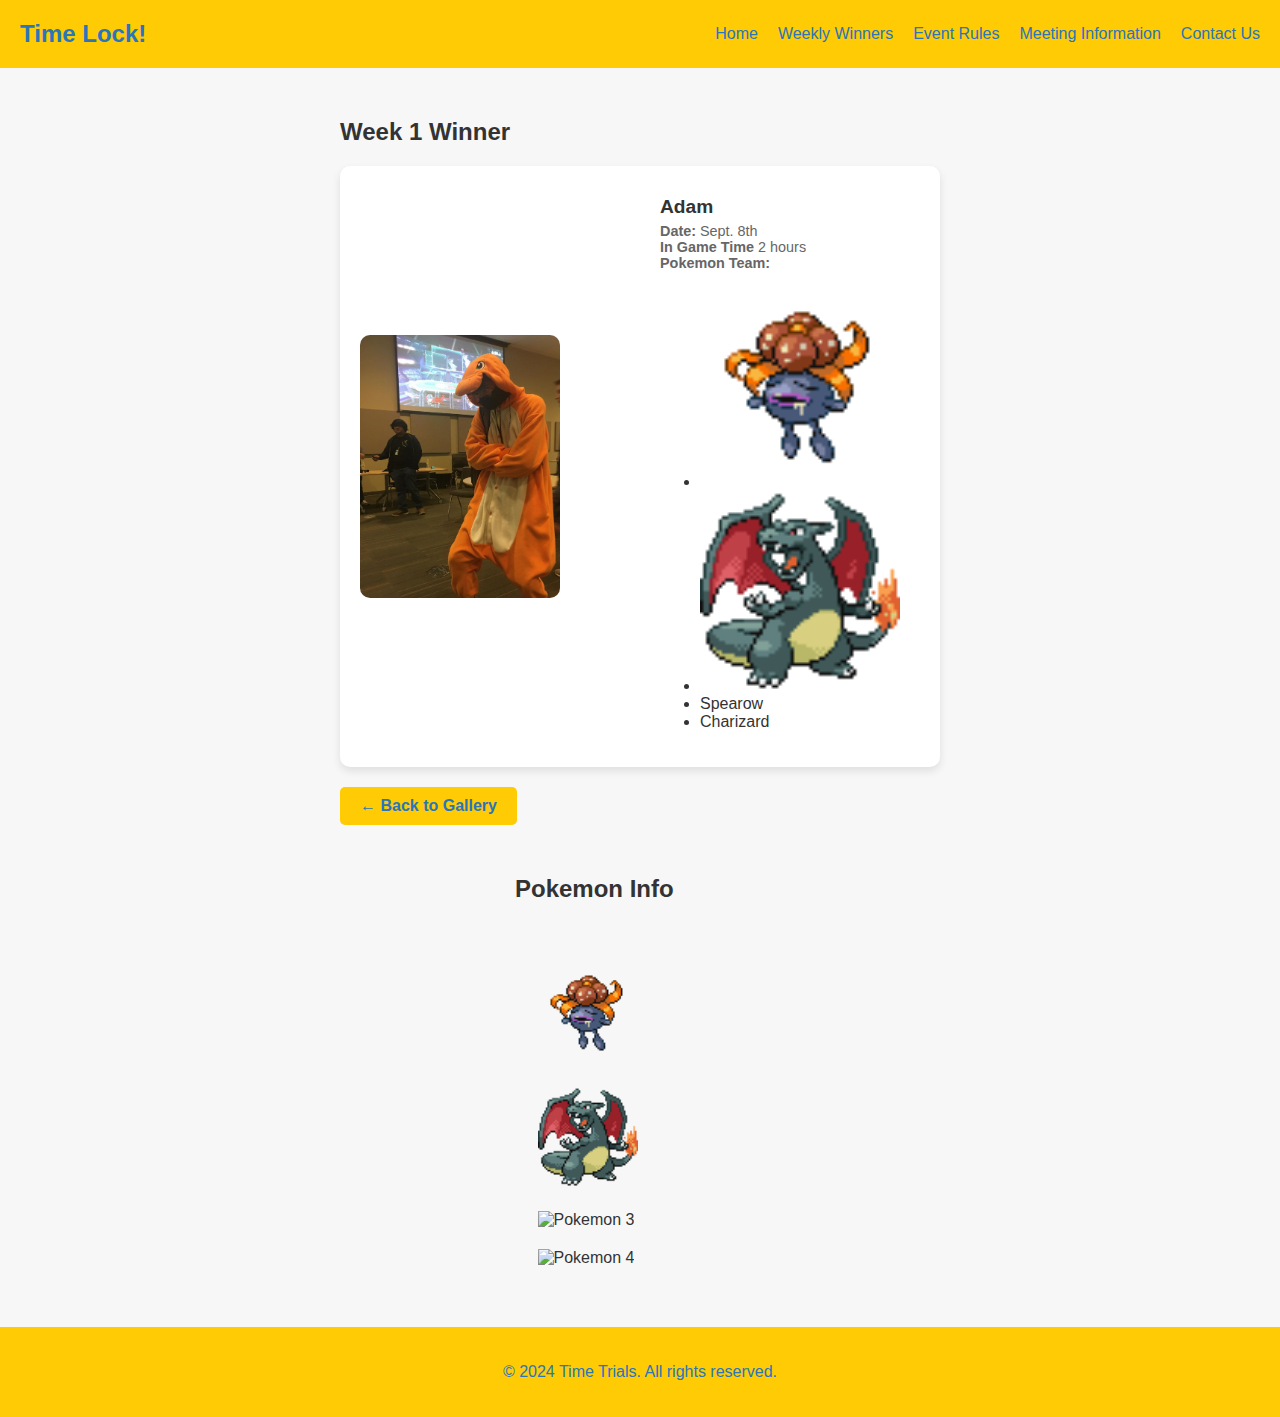
==== pokemon-details/pikachu.html @ 79ce1eca "Update pikachu.html" ====
<!DOCTYPE html>
<html lang="en">
<head>
    <meta charset="UTF-8">
    <meta name="viewport" content="width=device-width, initial-scale=1.0">
    <title>Pikachu - Pokémon Details</title>
    <link rel="stylesheet" href="../styles.css">
</head>
<body>
    <header>
        <div class="logo">Time Lock!</div>
        <nav>
            <ul>
                <li><a href="../index.html#home">Home</a></li>
                <li><a href="../index.html#gallery">Weekly Winners</a></li>
                <li><a href="../index.html#rules">Event Rules</a></li>
                <li><a href="../index.html#meeting">Meeting Information</a></li>
                <li><a href="../index.html#contact">Contact Us</a></li>
            </ul>
        </nav>
    </header>

    <section class="winnerinfo-container">
        <h2>Week 1 Winner</h2>
        <div class="pokemon-detail">
            <img src="../Week1Winner.png" alt="Pikachu">
            <div class="pokemon-info">
                <h3>Adam</h3>
                <p><strong>Date:</strong> Sept. 8th</p>
                <p><strong>In Game Time</strong> 2 hours</p>
                <p><strong> Pokemon Team:</strong></p>
                <ul>
                    <li><img src="../icons/spr_frlg_044.png" alt="Pokemon 1"></li>
                    <li><img src="../icons/spr_frlg-S_006.png" alt="Pokemon 1"></li>
                    <li>Spearow</li>
                    <li>Charizard</li>
                </ul>
            </div>
        </div>
        <a href="../index.html#gallery" class="back-link">← Back to Gallery</a>
    </section>

    <section class="team-container">
        <h2>Pokemon Info</h2>
        <div class="team-container">
    <img src="../icons/spr_frlg_044.png" alt="Pokemon 1">
    <img src="../icons/spr_frlg-S_006.png" alt="Pokemon 1">
    <img src="images/pokemon3.png" alt="Pokemon 3">
    <img src="images/pokemon4.png" alt="Pokemon 4">
    
</div>

    </section>
    
    <footer>
        <p>&copy; 2024 Time Trials. All rights reserved.</p>
        <div class="social-media">
            
        </div>
    </footer>
</body>
</html>
---- styles.css ----
body {
    font-family: 'Verdana', sans-serif;
    margin: 0;
    padding: 0;
    background-color: #f7f7f7;
    color: #333;
    overflow-x: hidden; 
}

header {
    background-color: #ffcb05;
    color: #2a75bb;
    padding: 20px;
    position: sticky;
    top: 0;
    display: flex;
    justify-content: space-between;
    align-items: center;
    z-index: 1000;
    overflow: hidden; /* Prevent horizontal scrolling */
}

header .logo {
    font-size: 24px;
    font-weight: bold;
}

header nav ul {
    list-style: none;
    display: flex;
    margin: 0;
    padding: 0;
}

header nav ul li {
    margin-left: 20px;
}

header nav ul li a {
    text-decoration: none;
    color: #2a75bb;
    transition: color 0.3s ease;
}

header nav ul li a:hover {
    color: #333;
}

#hero {
    position: relative;
    height: 100vh;
    display: flex;
    align-items: center;
    justify-content: center;
    text-align: center;
    color: white;
    overflow: hidden; /* Ensures that the video covers the entire background */
}

#heroVideo {
    position: absolute;
    top: 0;
    left: 0;
    width: 100%;
    height: 100%;
    object-fit: cover;
    z-index: -1; /* Sends the video behind the content */
}

#hero::before {
    content: '';
    position: absolute;
    top: 0;
    left: 0;
    width: 100%;
    height: 100%;
    background-color: rgba(0, 0, 0, 0.5);
    z-index: 0;
}

#hero .hero-content {
    z-index: 1;
    max-width: 90%; /* Ensure content does not overflow */
}

.cta {
    display: inline-block;
    margin-top: 20px;
    padding: 10px 20px;
    background-color: #ffcb05;
    color: #2a75bb;
    text-decoration: none;
    font-weight: bold;
    border-radius: 5px;
    transition: background-color 0.3s ease;
}

.cta:hover {
    background-color: #2a75bb;
    color: white;
}

.container {
    width: 90%;
    max-width: 1200px;
    margin: 50px auto;
    box-sizing: border-box; /* Include padding and border in element's total width and height */
}

.winnerinfo-container {
    width: 90%;
    max-width: 600px;
    margin: 50px auto;
    box-sizing: border-box; /* Include padding and border in element's total width and height */
    /* Add any other custom styles you want */
}

.pokemoninfo-container {
    width: 90%;
    max-width: 250px;
    margin: 50px auto;
    box-sizing: border-box; /* Include padding and border in element's total width and height */
    /* Add any other custom styles you want */
}

.team-container {
    width: 90%;
    max-width: 250px;
    margin: 50px auto;
    box-sizing: border-box; /* Include padding and border in element's total width and height */
    /* Add any other custom styles you want */
}

.team-container img {
    width: 100px;
    height: auto;
    margin: 10px;
    transition: transform 0.3s ease;
    cursor: pointer; /* Adds a pointer cursor for hover interactivity */
}

.team-container img:hover {
    transform: scale(1.1); /* Adds a hover effect */
}


#gallery .gallery-grid {
    display: grid;
    grid-template-columns: repeat(auto-fill, minmax(200px, 1fr));
    gap: 20px;
}

.pokemon-card {
    background-color: #fff;
    border-radius: 10px;
    padding: 15px;
    text-align: center;
    box-shadow: 0 4px 8px rgba(0, 0, 0, 0.1);
    transition: transform 0.3s ease;
}

.pokemon-card:hover {
    transform: scale(1.05);
}

.pokemon-card img {
    width: 150px;  /* Fixed width */
    height: 150px; /* Fixed height */
    object-fit: cover; /* Ensures the image fits within the box, keeping its aspect ratio */
    border-radius: 10px;
    margin-bottom: 10px;
}

.pokemon-info h3 {
    margin: 10px 0 5px;
    font-size: 1.2rem;
    color: #333;
}

.pokemon-info p {
    margin: 0;
    font-size: 0.9rem;
    color: #666;
}

#rules .rules-content {
    text-align: left;
    background-color: #fff;
    padding: 20px;
    border-radius: 10px;
    box-shadow: 0 4px 8px rgba(0, 0, 0, 0.1);
}

#rules ul {
    list-style-type: disc;
    margin-left: 20px;
}

#meeting .meeting-content {
    text-align: left;
    background-color: #fff;
    padding: 20px;
    border-radius: 10px;
    box-shadow: 0 4px 8px rgba(0, 0, 0, 0.1);
}

#meeting ul {
    list-style-type: disc;
    margin-left: 20px;
}

footer {
    background-color: #ffcb05;
    color: #2a75bb;
    text-align: center;
    padding: 20px;
}

footer .social-media {
    margin-top: 10px;
}

footer .social-media a {
    color: #2a75bb;
    text-decoration: none;
    margin: 0 10px;
    transition: color 0.3s ease;
}

footer .social-media a:hover {
    color: white;
}
.pokemon-detail {
    display: flex;
    align-items: center;
    justify-content: space-between;
    background-color: #fff;
    padding: 20px;
    border-radius: 10px;
    box-shadow: 0 4px 8px rgba(0, 0, 0, 0.1);
}

.pokemon-detail img {
    width: 200px;
    height: auto;
    margin-right: 20px;
    border-radius: 10px;
}

.pokemon-info {
    max-width: 600px;
}


.back-link {
    display: inline-block;
    margin-top: 20px;
    padding: 10px 20px;
    background-color: #ffcb05;
    color: #2a75bb;
    text-decoration: none;
    font-weight: bold;
    border-radius: 5px;
    transition: background-color 0.3s ease;
}

.back-link:hover {
    background-color: #2a75bb;
    color: white;
}
/* Mobile responsiveness */
@media (max-width: 768px) {
    header {
        flex-direction: column; /* Stack elements vertically on small screens */
        align-items: flex-start; /* Align items to the left on small screens */
        padding: 10px; /* Adjust padding for smaller screens */
    }

    header .logo {
        margin-bottom: 10px; /* Space between logo and nav on small screens */
    }

    header nav {
        width: 100%;
    }

    header nav ul {
        flex-direction: column; /* Stack nav items vertically */
        display: none; /* Hide the menu by default */
    }

    header nav.active ul {
        display: flex; /* Show the menu when active */
    }

    header .nav-toggle {
        display: block; /* Show the toggle button */
        background: none;
        border: none;
        font-size: 24px;
        cursor: pointer;
        color: #2a75bb;
        margin-top: 10px;
    }

    header nav ul li {
        margin: 10px 0; /* Space between menu items on small screens */
    }
}
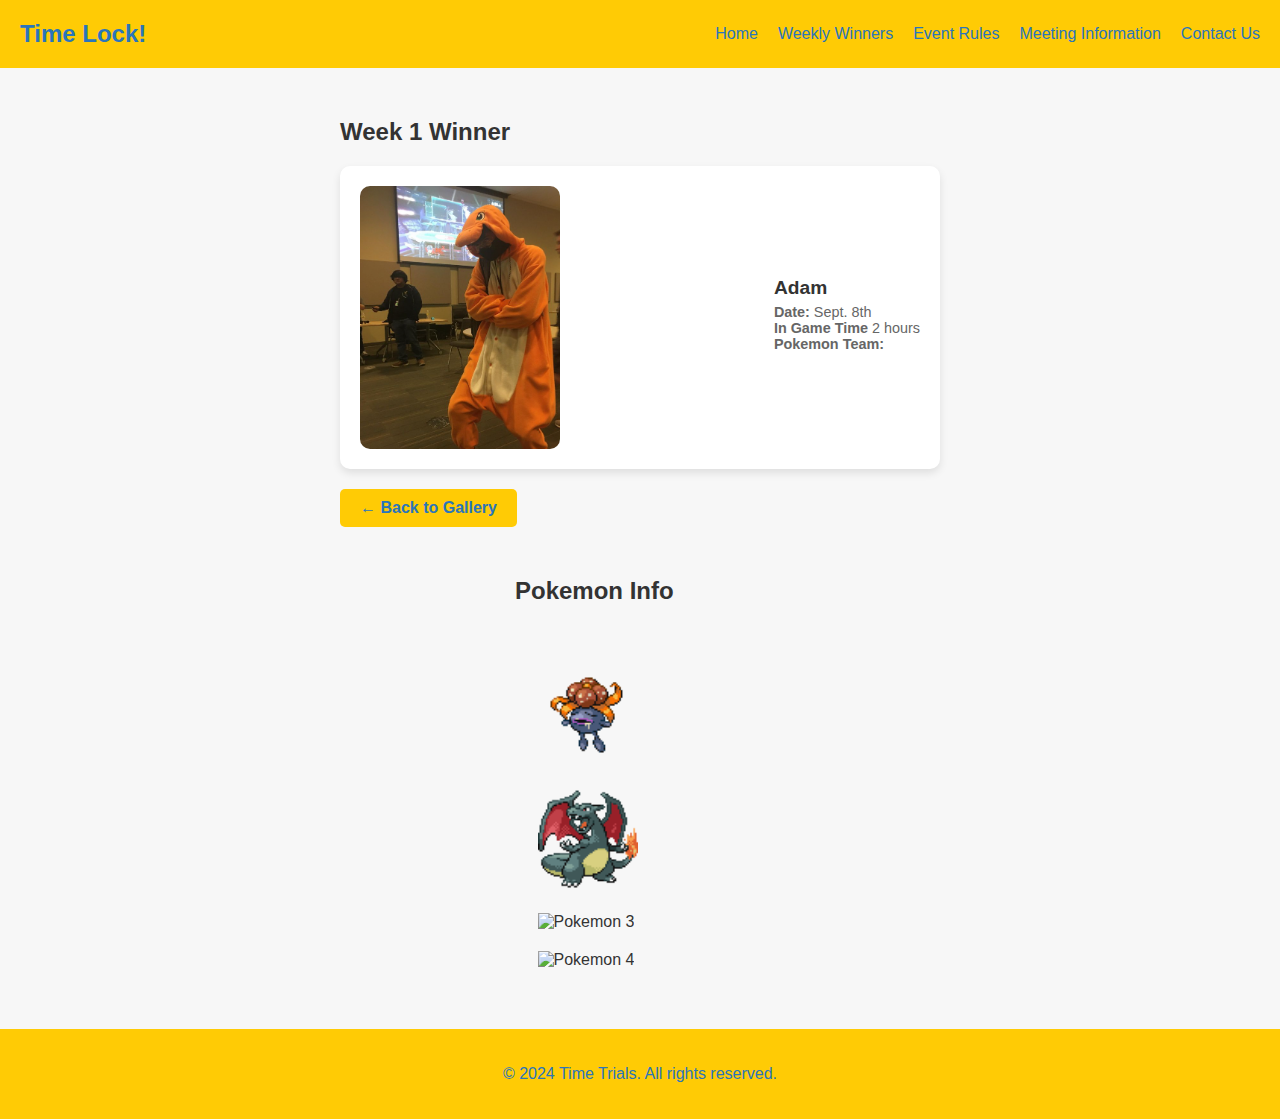
==== commit b694cd9e: "Update pikachu.html" ====
--- a/pokemon-details/pikachu.html
+++ b/pokemon-details/pikachu.html
@@ -30,10 +30,9 @@
                 <p><strong>In Game Time</strong> 2 hours</p>
                 <p><strong> Pokemon Team:</strong></p>
                 <ul>
-                    <li><img src="../icons/spr_frlg_044.png" alt="Pokemon 1"></li>
-                    <li><img src="../icons/spr_frlg-S_006.png" alt="Pokemon 1"></li>
-                    <li>Spearow</li>
-                    <li>Charizard</li>
+
+
+                    
                 </ul>
             </div>
         </div>
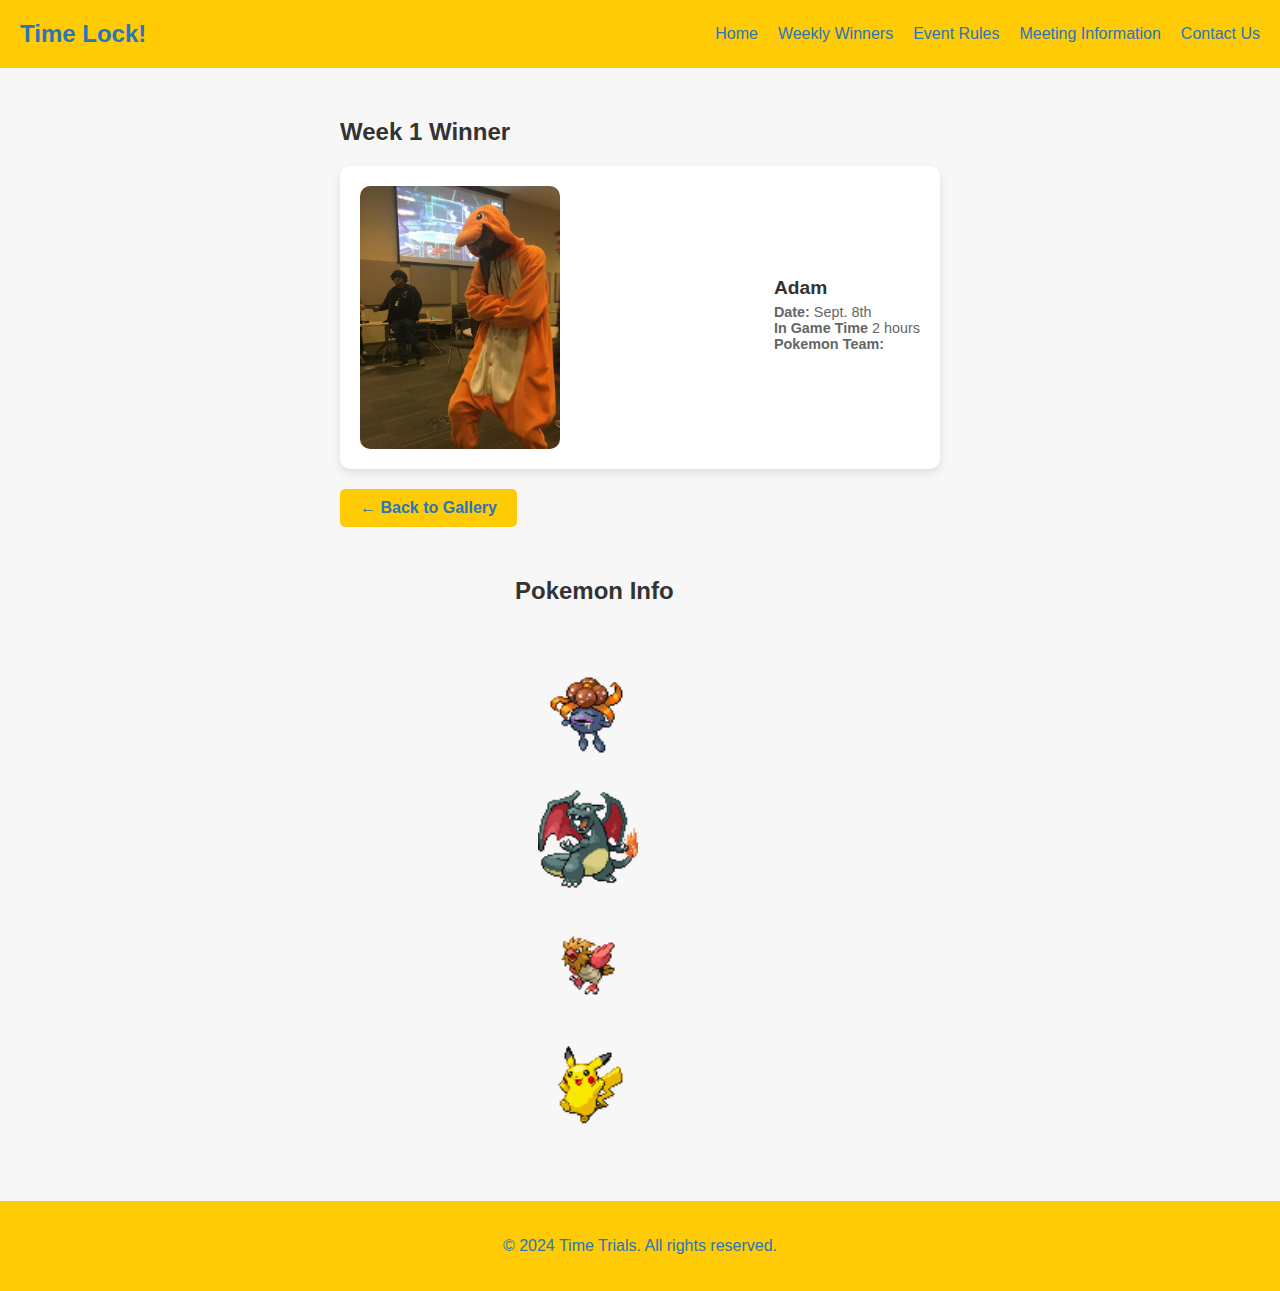
==== commit 14e934ad: "Update pikachu.html" ====
--- a/pokemon-details/pikachu.html
+++ b/pokemon-details/pikachu.html
@@ -44,8 +44,8 @@
         <div class="team-container">
     <img src="../icons/spr_frlg_044.png" alt="Pokemon 1">
     <img src="../icons/spr_frlg-S_006.png" alt="Pokemon 1">
-    <img src="images/pokemon3.png" alt="Pokemon 3">
-    <img src="images/pokemon4.png" alt="Pokemon 4">
+    <img src="../icons/spr_frlg_021.png" alt="Pokemon 1">
+    <img src="../icons/spr_frlg_025.png" alt="Pokemon 1">
     
 </div>
 
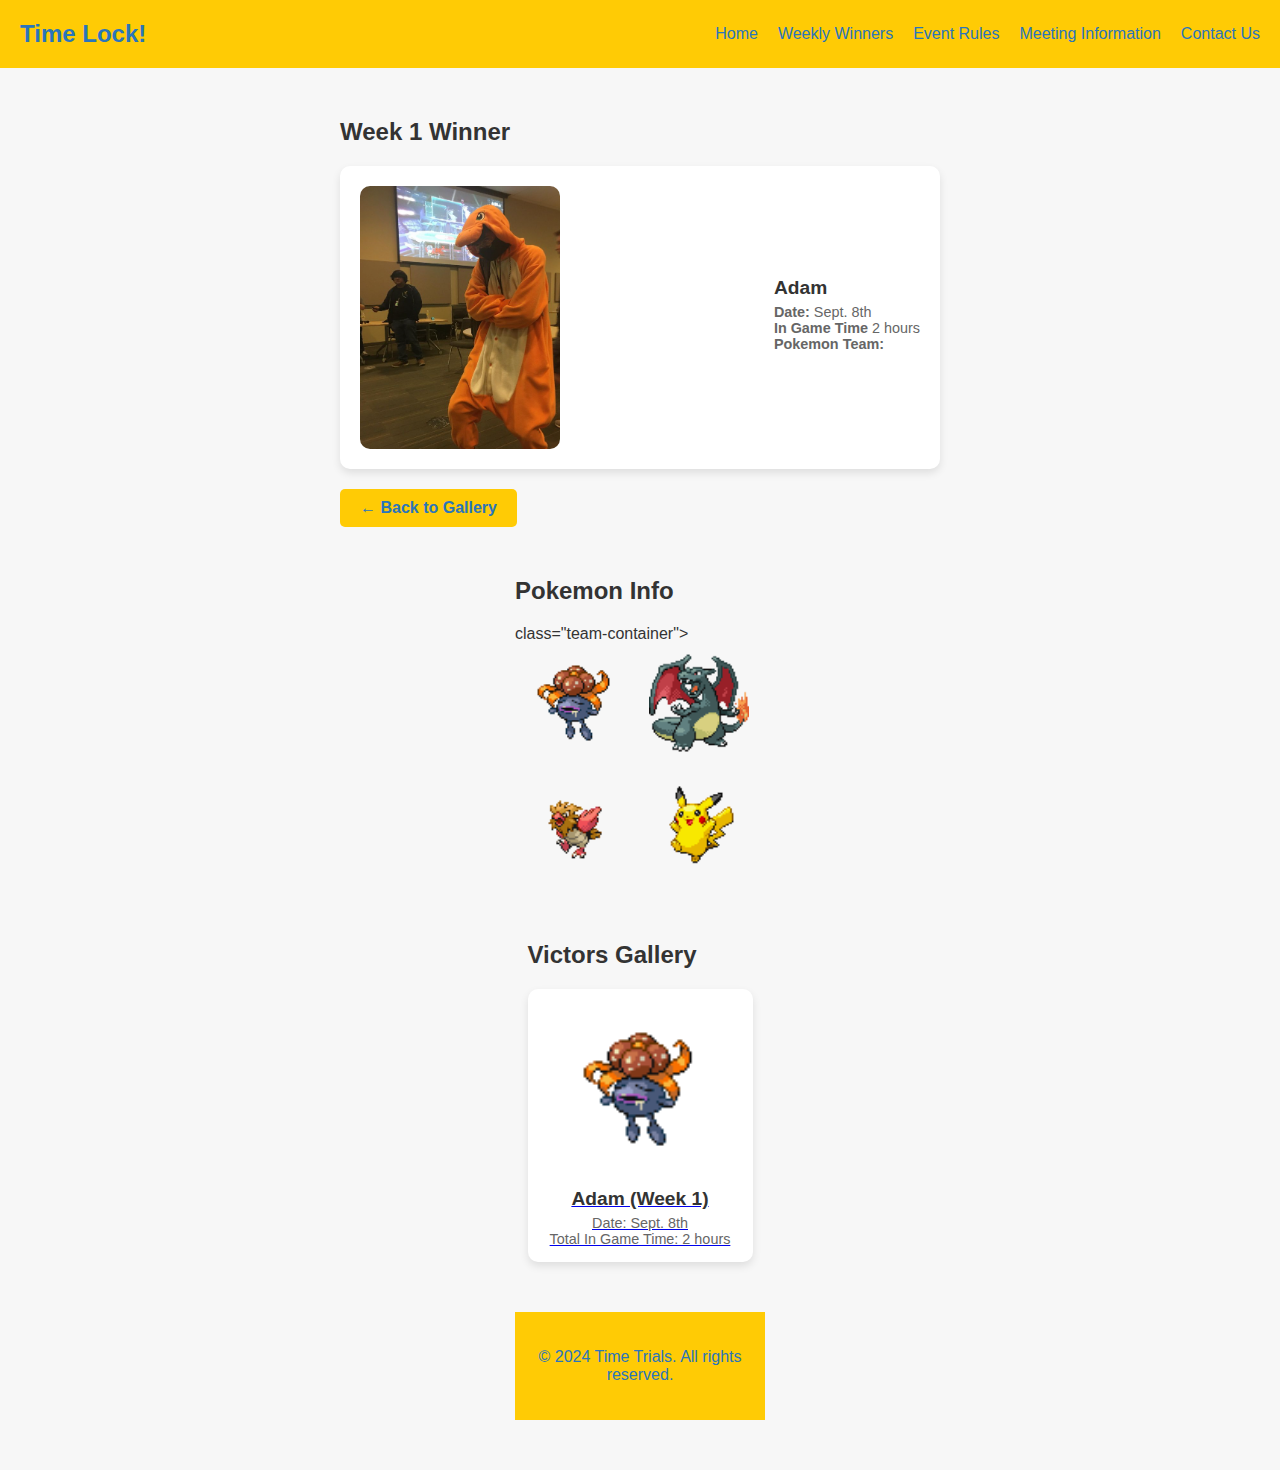
==== commit 46c25560: "Update pikachu.html" ====
--- a/pokemon-details/pikachu.html
+++ b/pokemon-details/pikachu.html
@@ -41,13 +41,27 @@
 
     <section class="team-container">
         <h2>Pokemon Info</h2>
-        <div class="team-container">
+        <div> class="team-container">
     <img src="../icons/spr_frlg_044.png" alt="Pokemon 1">
     <img src="../icons/spr_frlg-S_006.png" alt="Pokemon 1">
     <img src="../icons/spr_frlg_021.png" alt="Pokemon 1">
     <img src="../icons/spr_frlg_025.png" alt="Pokemon 1">
     
 </div>
+        <section id="gallery" class="container">
+        <h2>Victors Gallery</h2>
+        <div class="gallery-grid">
+            <!-- Pokémon Card Example -->
+            <div class="pokemon-card">
+                <a href="pokemon-details/pikachu.html">
+                    <img src="../icons/spr_frlg_044.png" alt="Pokemon 1">
+                    <div class="pokemon-info">
+                        <h3>Adam (Week 1)</h3>
+                        <p>Date: Sept. 8th</p>
+                        <p> Total In Game Time: 2 hours</p>
+                    </div>
+                </a>
+            </div>
 
     </section>
     
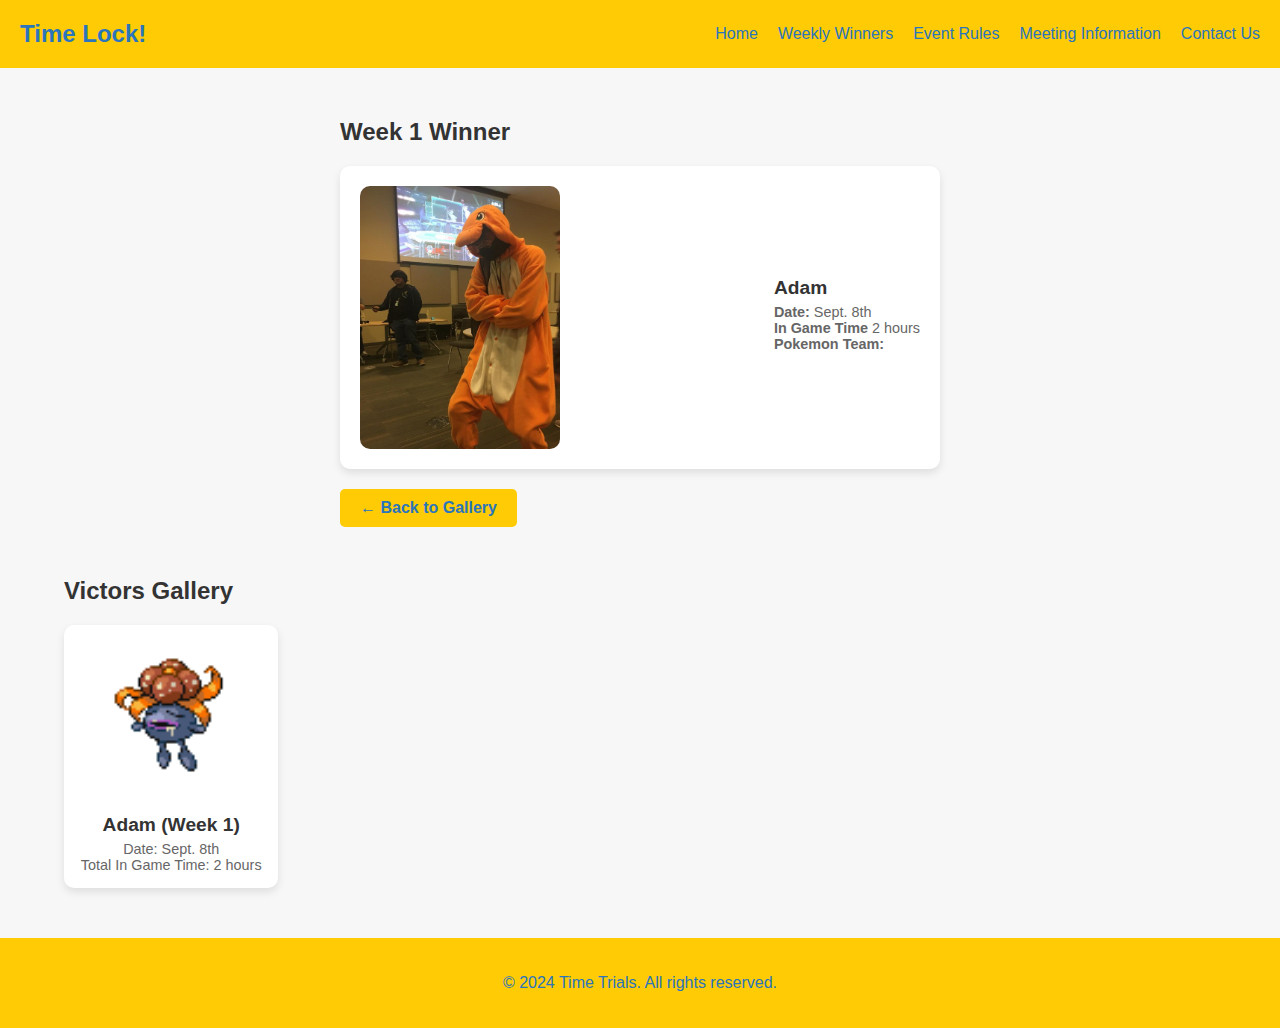
==== commit 21812c56: "Update pikachu.html" ====
--- a/pokemon-details/pikachu.html
+++ b/pokemon-details/pikachu.html
@@ -39,21 +39,11 @@
         <a href="../index.html#gallery" class="back-link">← Back to Gallery</a>
     </section>
 
-    <section class="team-container">
-        <h2>Pokemon Info</h2>
-        <div> class="team-container">
-    <img src="../icons/spr_frlg_044.png" alt="Pokemon 1">
-    <img src="../icons/spr_frlg-S_006.png" alt="Pokemon 1">
-    <img src="../icons/spr_frlg_021.png" alt="Pokemon 1">
-    <img src="../icons/spr_frlg_025.png" alt="Pokemon 1">
-    
-</div>
         <section id="gallery" class="container">
         <h2>Victors Gallery</h2>
         <div class="gallery-grid">
             <!-- Pokémon Card Example -->
             <div class="pokemon-card">
-                <a href="pokemon-details/pikachu.html">
                     <img src="../icons/spr_frlg_044.png" alt="Pokemon 1">
                     <div class="pokemon-info">
                         <h3>Adam (Week 1)</h3>
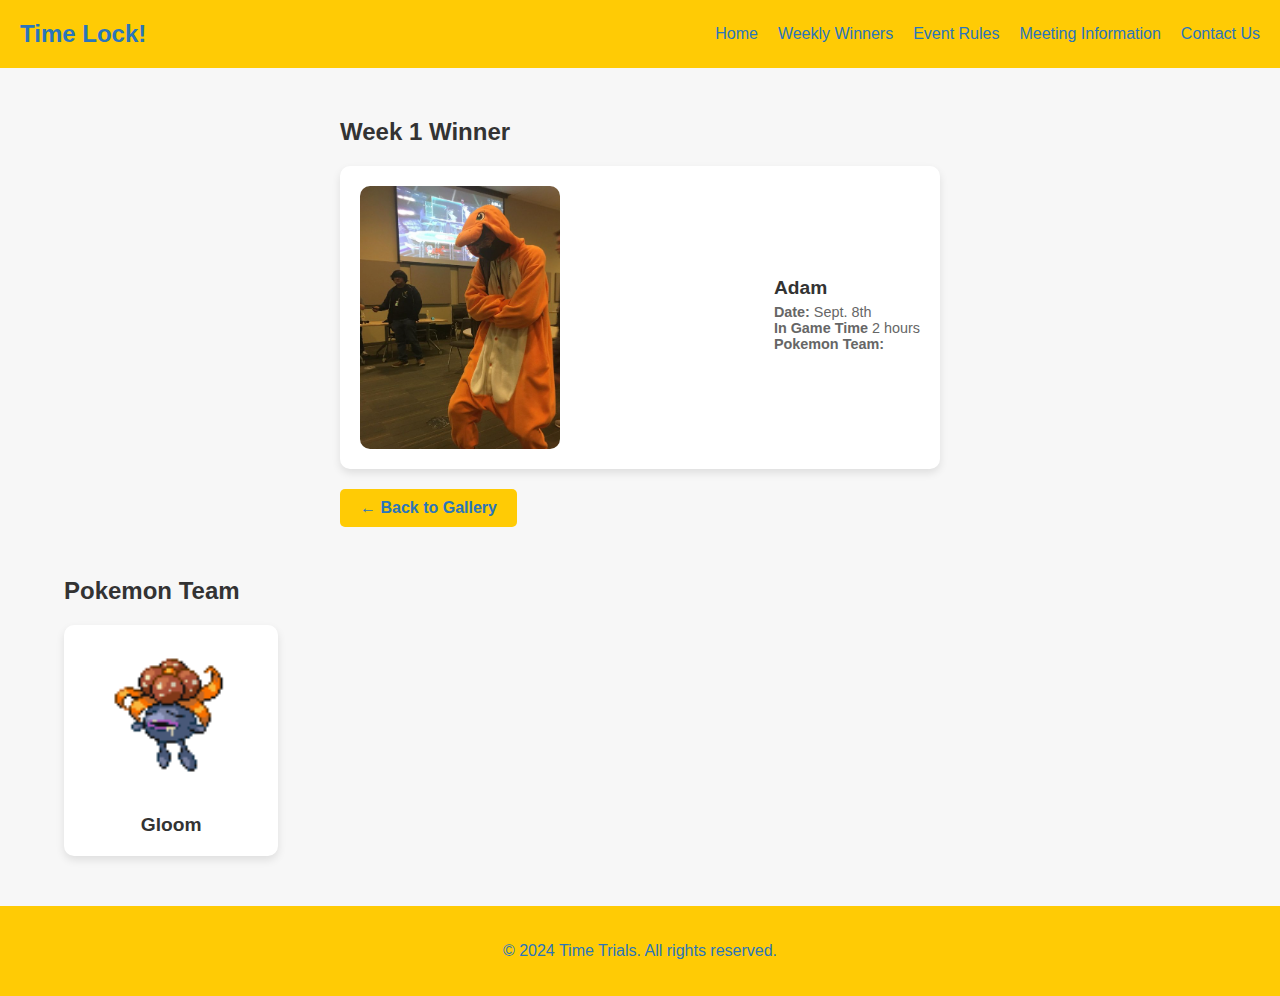
==== commit 7726fb36: "Update pikachu.html" ====
--- a/pokemon-details/pikachu.html
+++ b/pokemon-details/pikachu.html
@@ -40,15 +40,14 @@
     </section>
 
         <section id="gallery" class="container">
-        <h2>Victors Gallery</h2>
+        <h2>Pokemon Team</h2>
         <div class="gallery-grid">
             <!-- Pokémon Card Example -->
             <div class="pokemon-card">
                     <img src="../icons/spr_frlg_044.png" alt="Pokemon 1">
                     <div class="pokemon-info">
-                        <h3>Adam (Week 1)</h3>
-                        <p>Date: Sept. 8th</p>
-                        <p> Total In Game Time: 2 hours</p>
+                        <h3>Gloom</h3>
+                    
                     </div>
                 </a>
             </div>
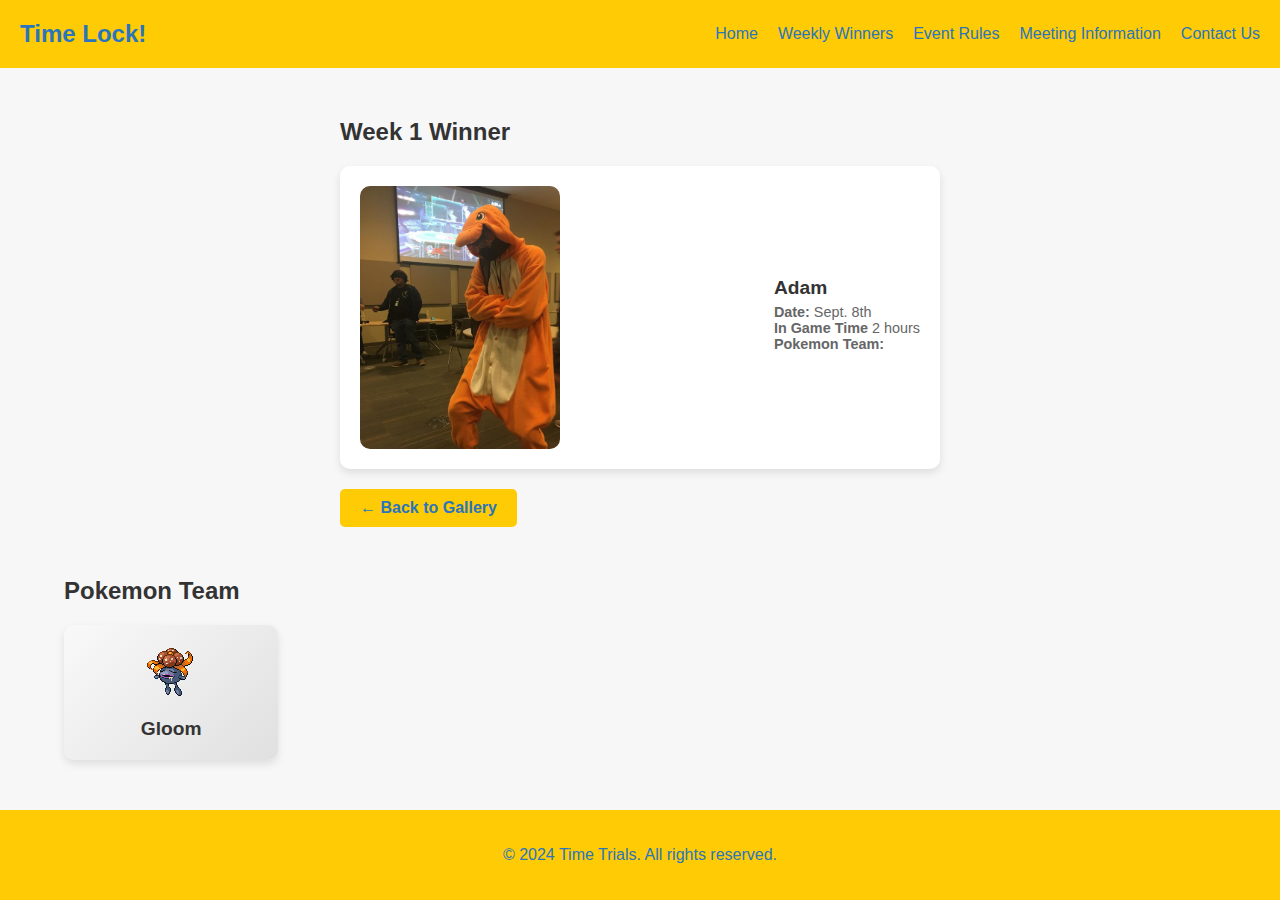
==== commit e97f0249: "Update pikachu.html" ====
--- a/pokemon-details/pikachu.html
+++ b/pokemon-details/pikachu.html
@@ -43,7 +43,7 @@
         <h2>Pokemon Team</h2>
         <div class="gallery-grid">
             <!-- Pokémon Card Example -->
-            <div class="pokemon-card">
+            <div class="pokemon-card-GRPS">
                     <img src="../icons/spr_frlg_044.png" alt="Pokemon 1">
                     <div class="pokemon-info">
                         <h3>Gloom</h3>
--- a/styles.css
+++ b/styles.css
@@ -159,6 +159,15 @@
     transition: transform 0.3s ease;
 }
 
+.pokemon-card-GRPS {
+    background: linear-gradient(135deg, #f9f9f9, #e0e0e0);
+    border-radius: 10px;
+    padding: 15px;
+    text-align: center;
+    box-shadow: 0 4px 8px rgba(0, 0, 0, 0.1);
+    transition: transform 0.3s ease;
+}
+
 .pokemon-card:hover {
     transform: scale(1.05);
 }
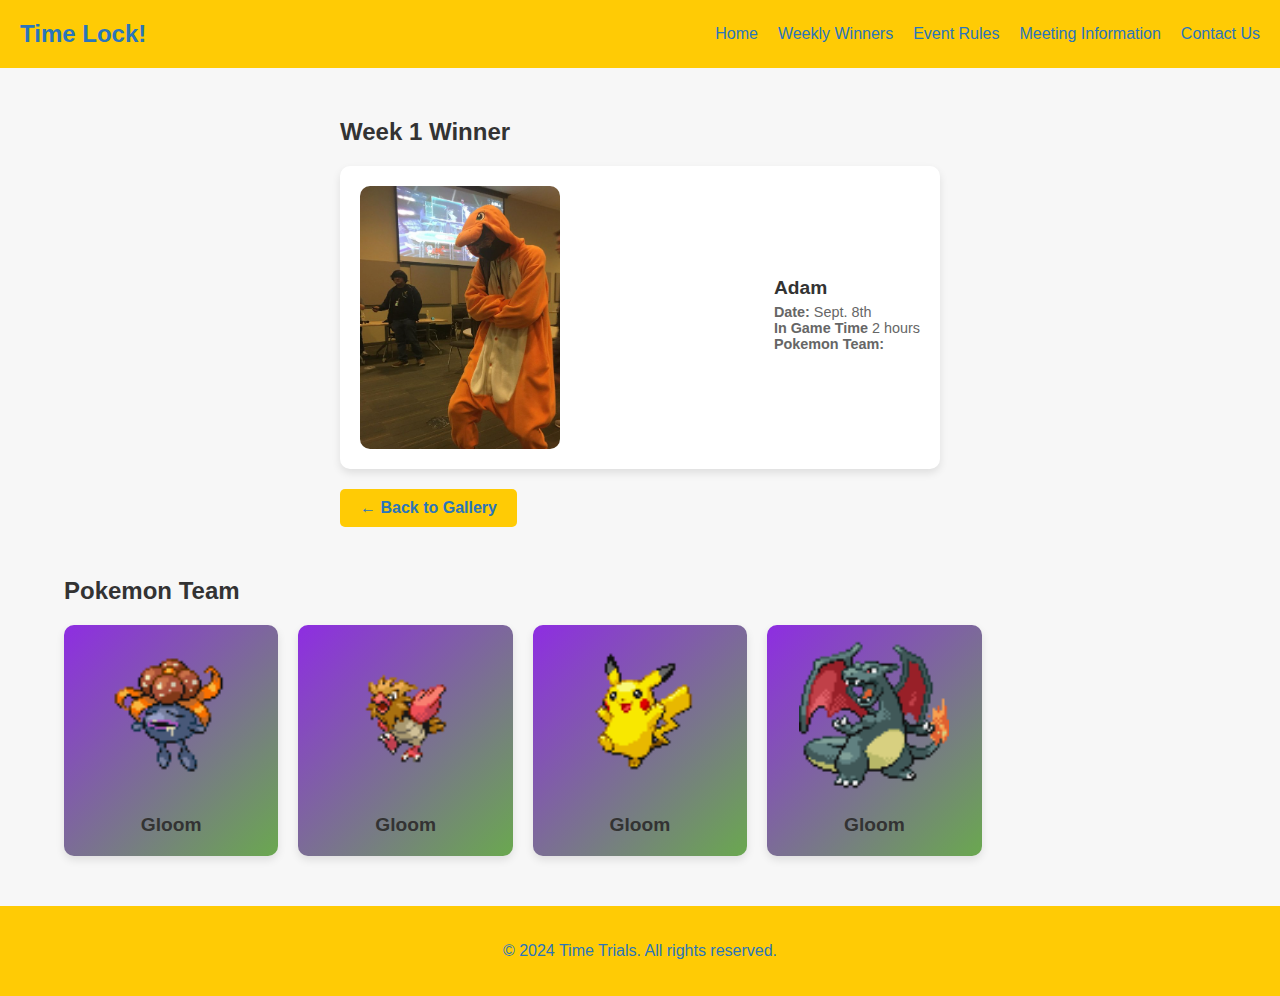
==== commit 52223337: "Update pikachu.html" ====
--- a/pokemon-details/pikachu.html
+++ b/pokemon-details/pikachu.html
@@ -51,6 +51,30 @@
                     </div>
                 </a>
             </div>
+            <div class="pokemon-card-GRPS">
+                    <img src="../icons/spr_frlg_021.png" alt="Pokemon 1">
+                    <div class="pokemon-info">
+                        <h3>Gloom</h3>
+                    
+                    </div>
+                </a>
+            </div>
+            <div class="pokemon-card-GRPS">
+                    <img src="../icons/spr_frlg_025.png" alt="Pokemon 1">
+                    <div class="pokemon-info">
+                        <h3>Gloom</h3>
+                    
+                    </div>
+                </a>
+            </div>
+            <div class="pokemon-card-GRPS">
+                    <img src="../icons/spr_frlg-S_006.png" alt="Pokemon 1">
+                    <div class="pokemon-info">
+                        <h3>Gloom</h3>
+                    
+                    </div>
+                </a>
+            </div>
 
     </section>
     
--- a/styles.css
+++ b/styles.css
@@ -160,7 +160,8 @@
 }
 
 .pokemon-card-GRPS {
-    background: linear-gradient(135deg, #f9f9f9, #e0e0e0);
+    background: linear-gradient(135deg, #8e2de2, #6aa84f); /* Gradient */
+    background-color: #fff;
     border-radius: 10px;
     padding: 15px;
     text-align: center;
@@ -172,7 +173,19 @@
     transform: scale(1.05);
 }
 
+.pokemon-card-GRPS:hover {
+    transform: scale(1.05);
+}
+
 .pokemon-card img {
+    width: 150px;  /* Fixed width */
+    height: 150px; /* Fixed height */
+    object-fit: cover; /* Ensures the image fits within the box, keeping its aspect ratio */
+    border-radius: 10px;
+    margin-bottom: 10px;
+}
+
+.pokemon-card-GRPS img {
     width: 150px;  /* Fixed width */
     height: 150px; /* Fixed height */
     object-fit: cover; /* Ensures the image fits within the box, keeping its aspect ratio */
